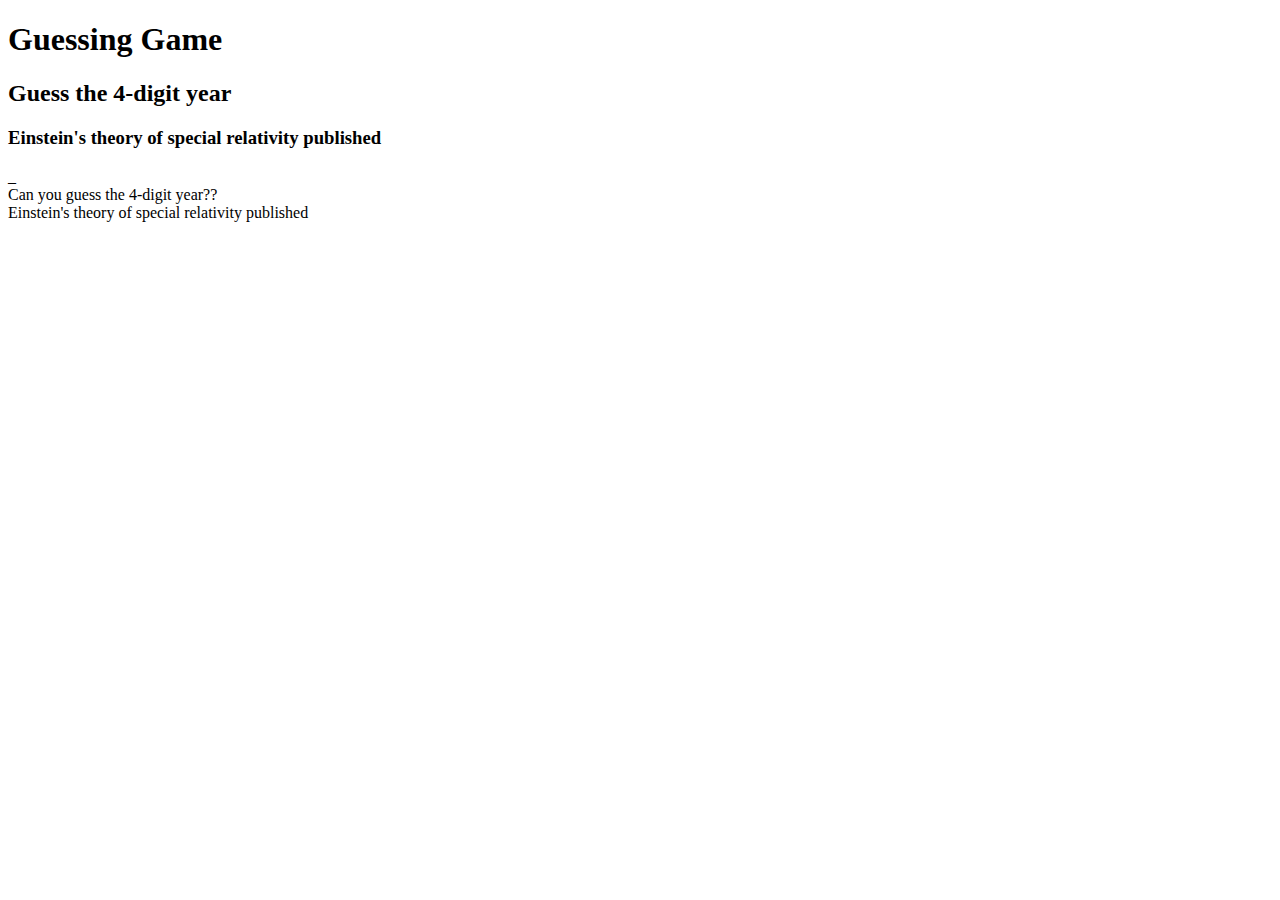
==== index.html @ 0ded9f07 "Added element to accept user input" ====
<!DOCTYPE html>
<html lang="en">
<head>
    <meta charset="UTF-8">
    <meta name="viewport" content="width=device-width, initial-scale=1.0">
    <meta http-equiv="X-UA-Compatible" content="ie=edge">
    <title>Guessing Game</title>
</head>
<body>
    <h1>Guessing Game</h1>
    <h2 id="sub-header"></h2>
    <h3 id="hint"></h3>
    <div id="char-1">_</div>
    <script>
        //Add hints and years. 
        document.getElementById("sub-header").innerHTML = `Guess the 4-digit year`
        const hints = ["Facebook was launched",
                       "Einstein's theory of special relativity published",
                       "Apple introduces the Macintosh",
                       "Airbnb is founded in San Francisco"
        ]

        const years = [2004, 
                       1904,
                       1984,
                       2008
        ]
        
        //Computer chooses a random year from above list
        const computerChoice = Math.floor(Math.random() * hints.length);
        console.log(`Computer hint ${hints[computerChoice]}`);
        console.log(`Computer year ${years[computerChoice]}`);

        //Display hint to user 
        document.getElementById(`hint`).innerHTML = hints[computerChoice];
        document.write(`Can you guess the 4-digit year??<br> ${hints[computerChoice]}`);
        document.onkeyup = function(event){
            document.getElementById(`char-1`).innerHTML = event.key;
            

        }


    </script> 
</body>
</html>
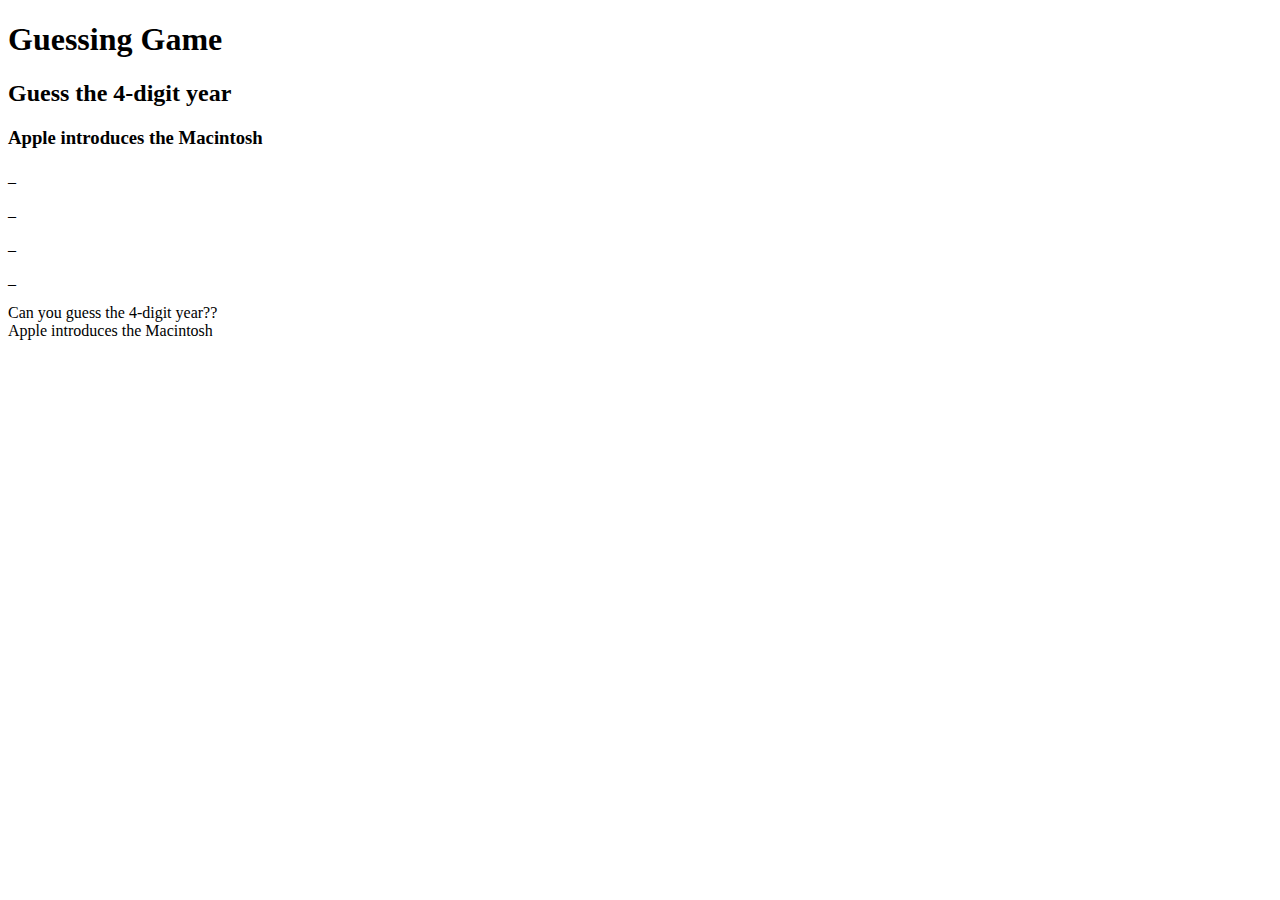
==== commit 9db7043d: "Added simple logic to guess and match" ====
--- a/index.html
+++ b/index.html
@@ -10,7 +10,14 @@
     <h1>Guessing Game</h1>
     <h2 id="sub-header"></h2>
     <h3 id="hint"></h3>
-    <div id="char-1">_</div>
+    <div class="year-container">
+        <p id="char-0">_</p>
+        <p id="char-1">_</p>
+        <p id="char-2">_</p>
+        <p id="char-3">_</p>
+    </div>
+    
+
     <script>
         //Add hints and years. 
         document.getElementById("sub-header").innerHTML = `Guess the 4-digit year`
@@ -20,10 +27,10 @@
                        "Airbnb is founded in San Francisco"
         ]
 
-        const years = [2004, 
-                       1904,
-                       1984,
-                       2008
+        const years = [`2004`, 
+                       `1904`,
+                       `1984`,
+                       `2008`
         ]
         
         //Computer chooses a random year from above list
@@ -34,10 +41,38 @@
         //Display hint to user 
         document.getElementById(`hint`).innerHTML = hints[computerChoice];
         document.write(`Can you guess the 4-digit year??<br> ${hints[computerChoice]}`);
-        document.onkeyup = function(event){
-            document.getElementById(`char-1`).innerHTML = event.key;
+        let charIndex = 0;
+        let noOfAttemptsLeft = 5;
+        let alreadyGuessed = [];
+        //Check if user has attempts left 
+        
+        for(let noOfAttemptsLeft = 5; noOfAttemptsLeft>0; noOfAttemptsLeft--){
+            console.log(`Attempts Left ${noOfAttemptsLeft}`)
+            document.onkeyup = function(event){
             
+            if(compareWithComputerYear(event.key)){
+                console.log(`Im inside cz its true`);
+                document.getElementById(`char-${charIndex}`).innerHTML = event.key;
+                charIndex++;
+                if(charIndex === 4){
+                    document.write(`Winner`);
+                }
+            }else{
+                alreadyGuessed.push(event.key);
+                console.log(alreadyGuessed);
+                document.getElementById(`char-${charIndex}`).innerHTML = `_`;
+                noOfAttemptsLeft -= 1;
+            }
+        }
 
+        }
+        
+        function compareWithComputerYear(userChar){
+            
+            if(userChar === years[computerChoice].charAt(charIndex)){
+                console.log(`I m inside. userchar is ${userChar} and como char is ${years[computerChoice].charAt(charIndex)}`);
+                return true;
+            }
         }
 
 
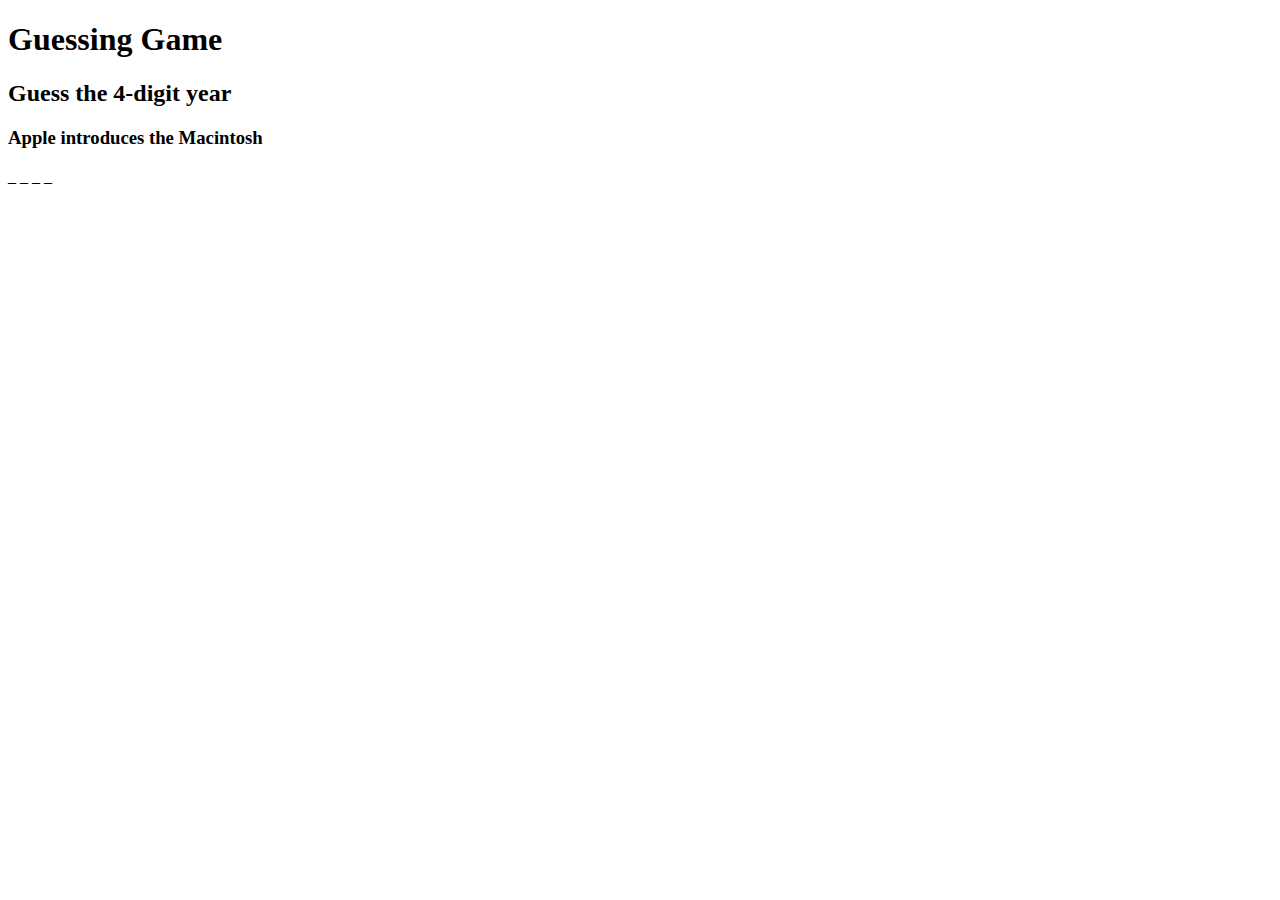
==== commit 6bd9e2bc: "Added logic to check number of attempts" ====
--- a/index.html
+++ b/index.html
@@ -5,19 +5,20 @@
     <meta name="viewport" content="width=device-width, initial-scale=1.0">
     <meta http-equiv="X-UA-Compatible" content="ie=edge">
     <title>Guessing Game</title>
+    <link rel="stylesheet" href="assets/css/style.css">
 </head>
 <body>
     <h1>Guessing Game</h1>
     <h2 id="sub-header"></h2>
     <h3 id="hint"></h3>
     <div class="year-container">
-        <p id="char-0">_</p>
-        <p id="char-1">_</p>
-        <p id="char-2">_</p>
-        <p id="char-3">_</p>
+        <p id="char-0" class="char">_</p>
+        <p id="char-1" class="char">_</p>
+        <p id="char-2" class="char">_</p>
+        <p id="char-3" class="char">_</p>
     </div>
-    
-
+    <div id="score"></div>
+    <div id="attempts"></div>
     <script>
         //Add hints and years. 
         document.getElementById("sub-header").innerHTML = `Guess the 4-digit year`
@@ -40,32 +41,44 @@
 
         //Display hint to user 
         document.getElementById(`hint`).innerHTML = hints[computerChoice];
-        document.write(`Can you guess the 4-digit year??<br> ${hints[computerChoice]}`);
+        //document.write(`Can you guess the 4-digit year??<br> ${hints[computerChoice]}`);
         let charIndex = 0;
         let noOfAttemptsLeft = 5;
         let alreadyGuessed = [];
+
         //Check if user has attempts left 
+      //  for(let noOfAttemptsLeft = 5; noOfAttemptsLeft>0; noOfAttemptsLeft--){
+        //    console.log(`Attempts Left` + noOfAttemptsLeft);
+       
         
-        for(let noOfAttemptsLeft = 5; noOfAttemptsLeft>0; noOfAttemptsLeft--){
-            console.log(`Attempts Left ${noOfAttemptsLeft}`)
             document.onkeyup = function(event){
+                if(noOfAttemptsLeft > 0){
+
             
             if(compareWithComputerYear(event.key)){
                 console.log(`Im inside cz its true`);
+                
                 document.getElementById(`char-${charIndex}`).innerHTML = event.key;
+                document.getElementById(`char-${charIndex}`).setAttribute('style', 'color: green');
                 charIndex++;
                 if(charIndex === 4){
-                    document.write(`Winner`);
+                    document.write(`You're smart! <br> Play again?` );
                 }
+                displayStats();
             }else{
                 alreadyGuessed.push(event.key);
                 console.log(alreadyGuessed);
                 document.getElementById(`char-${charIndex}`).innerHTML = `_`;
                 noOfAttemptsLeft -= 1;
+                console.log(`No of attempts left ${noOfAttemptsLeft}`)
+                displayStats()
             }
-        }
+         }else{
+             document.write(`Sorry, you're out of attempts!`);
+         }
+        }   
 
-        }
+      //  }
         
         function compareWithComputerYear(userChar){
             
@@ -75,6 +88,10 @@
             }
         }
 
+        function displayStats(){
+            
+        }
+
 
     </script> 
 </body>
--- a/assets/css/style.css
+++ b/assets/css/style.css
@@ -0,0 +1,9 @@
+
+.year-container{
+    display: inline-block;
+}
+
+.char{
+width:30px;
+display: inline;
+}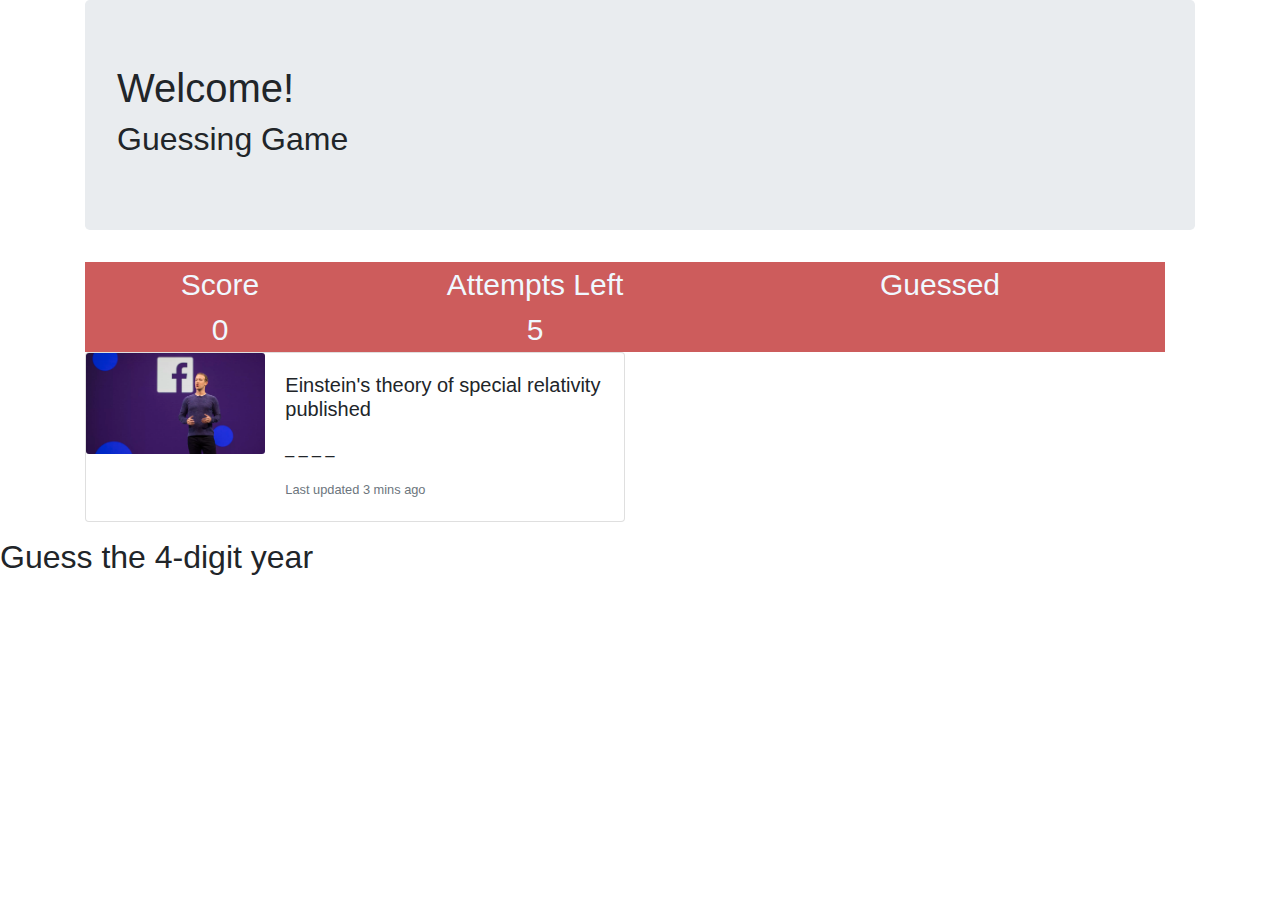
==== commit ff15c383: "Added logic to check attempts" ====
--- a/index.html
+++ b/index.html
@@ -5,21 +5,74 @@
     <meta name="viewport" content="width=device-width, initial-scale=1.0">
     <meta http-equiv="X-UA-Compatible" content="ie=edge">
     <title>Guessing Game</title>
+    <link rel="stylesheet" href="https://stackpath.bootstrapcdn.com/bootstrap/4.3.1/css/bootstrap.min.css" integrity="sha384-ggOyR0iXCbMQv3Xipma34MD+dH/1fQ784/j6cY/iJTQUOhcWr7x9JvoRxT2MZw1T" crossorigin="anonymous">
     <link rel="stylesheet" href="assets/css/style.css">
 </head>
 <body>
-    <h1>Guessing Game</h1>
+    <div class="container">
+        <div class="jumbotron">
+            <h1>Welcome!</h1>
+            <h2>Guessing Game</h2>
+        </div>
+        <div class="row container">
+            <div class="col-3 stat container">
+                <div>Score</div>
+                <div id="score"></div>
+            </div>
+            <div class="col-4 stat container">
+                <div>Attempts Left</div>
+                <div id="attempts"></div>
+            </div>
+            <div class="col-5 stat container">
+                <div>Guessed</div>
+                <div id="guessed"></div>
+            </div>
+        </div>
+        <div class="row">
+            <div class="col-12">
+                    <div class="card mb-3" style="max-width: 540px;">
+                            <div class="row no-gutters">
+                              <div class="col-md-4">
+                                <img src="assets/images/fb.webp" class="card-img" alt="...">
+                              </div>
+                              <div class="col-md-8">
+                                <div class="card-body">
+                                  <h5 class="card-title" id="hint">Card title</h5>
+                                  <p class="card-text">
+                                        <div class="year-container">
+                                                <p id="char-0" class="char">_</p>
+                                                <p id="char-1" class="char">_</p>
+                                                <p id="char-2" class="char">_</p>
+                                                <p id="char-3" class="char">_</p>
+                                            </div>
+
+                                  </p>
+                                  <p class="card-text"><small class="text-muted">Last updated 3 mins ago</small></p>
+                                </div>
+                              </div>
+                            </div>
+                          </div>
+
+            </div>
+
+        </div>
+    </div>
+
+
+
+
+
+
+
+    
     <h2 id="sub-header"></h2>
     <h3 id="hint"></h3>
-    <div class="year-container">
-        <p id="char-0" class="char">_</p>
-        <p id="char-1" class="char">_</p>
-        <p id="char-2" class="char">_</p>
-        <p id="char-3" class="char">_</p>
-    </div>
-    <div id="score"></div>
-    <div id="attempts"></div>
+  
+    
+    
+
     <script>
+
         //Add hints and years. 
         document.getElementById("sub-header").innerHTML = `Guess the 4-digit year`
         const hints = ["Facebook was launched",
@@ -33,7 +86,13 @@
                        `1984`,
                        `2008`
         ]
-        
+
+        const images = [`fb`,
+                        `es`,
+                        `ap`,
+                        `ab`
+        ]
+        let guessed = [];
         //Computer chooses a random year from above list
         const computerChoice = Math.floor(Math.random() * hints.length);
         console.log(`Computer hint ${hints[computerChoice]}`);
@@ -44,7 +103,10 @@
         //document.write(`Can you guess the 4-digit year??<br> ${hints[computerChoice]}`);
         let charIndex = 0;
         let noOfAttemptsLeft = 5;
-        let alreadyGuessed = [];
+        let score = 0;
+        
+
+        updateStats();
 
         //Check if user has attempts left 
       //  for(let noOfAttemptsLeft = 5; noOfAttemptsLeft>0; noOfAttemptsLeft--){
@@ -61,17 +123,20 @@
                 document.getElementById(`char-${charIndex}`).innerHTML = event.key;
                 document.getElementById(`char-${charIndex}`).setAttribute('style', 'color: green');
                 charIndex++;
+                score += 1;
+                updateStats();
+                
                 if(charIndex === 4){
                     document.write(`You're smart! <br> Play again?` );
                 }
-                displayStats();
+                
             }else{
-                alreadyGuessed.push(event.key);
-                console.log(alreadyGuessed);
+                //alreadyGuessed.push(event.key);
+               // console.log(alreadyGuessed);
                 document.getElementById(`char-${charIndex}`).innerHTML = `_`;
-                noOfAttemptsLeft -= 1;
+                noOfAttemptsLeft--;
                 console.log(`No of attempts left ${noOfAttemptsLeft}`)
-                displayStats()
+                updateStats();
             }
          }else{
              document.write(`Sorry, you're out of attempts!`);
@@ -88,11 +153,19 @@
             }
         }
 
-        function displayStats(){
+        function updateStats(){
+            let scoreStat = document.getElementById("score");
+            scoreStat.textContent = score;
+
+            let attemptsStats = document.getElementById("attempts");
+            attemptsStats.textContent = noOfAttemptsLeft;  
             
         }
 
 
     </script> 
+    <script src="https://code.jquery.com/jquery-3.3.1.slim.min.js" integrity="sha384-q8i/X+965DzO0rT7abK41JStQIAqVgRVzpbzo5smXKp4YfRvH+8abtTE1Pi6jizo" crossorigin="anonymous"></script>
+    <script src="https://cdnjs.cloudflare.com/ajax/libs/popper.js/1.14.7/umd/popper.min.js" integrity="sha384-UO2eT0CpHqdSJQ6hJty5KVphtPhzWj9WO1clHTMGa3JDZwrnQq4sF86dIHNDz0W1" crossorigin="anonymous"></script>
+    <script src="https://stackpath.bootstrapcdn.com/bootstrap/4.3.1/js/bootstrap.min.js" integrity="sha384-JjSmVgyd0p3pXB1rRibZUAYoIIy6OrQ6VrjIEaFf/nJGzIxFDsf4x0xIM+B07jRM" crossorigin="anonymous"></script>
 </body>
 </html>--- a/assets/css/style.css
+++ b/assets/css/style.css
@@ -6,4 +6,13 @@
 .char{
 width:30px;
 display: inline;
+}
+
+.stat{
+    background: indianred;
+    font-size: 30px;
+    text-align: center;
+    color: aliceblue;
+   
+    
 }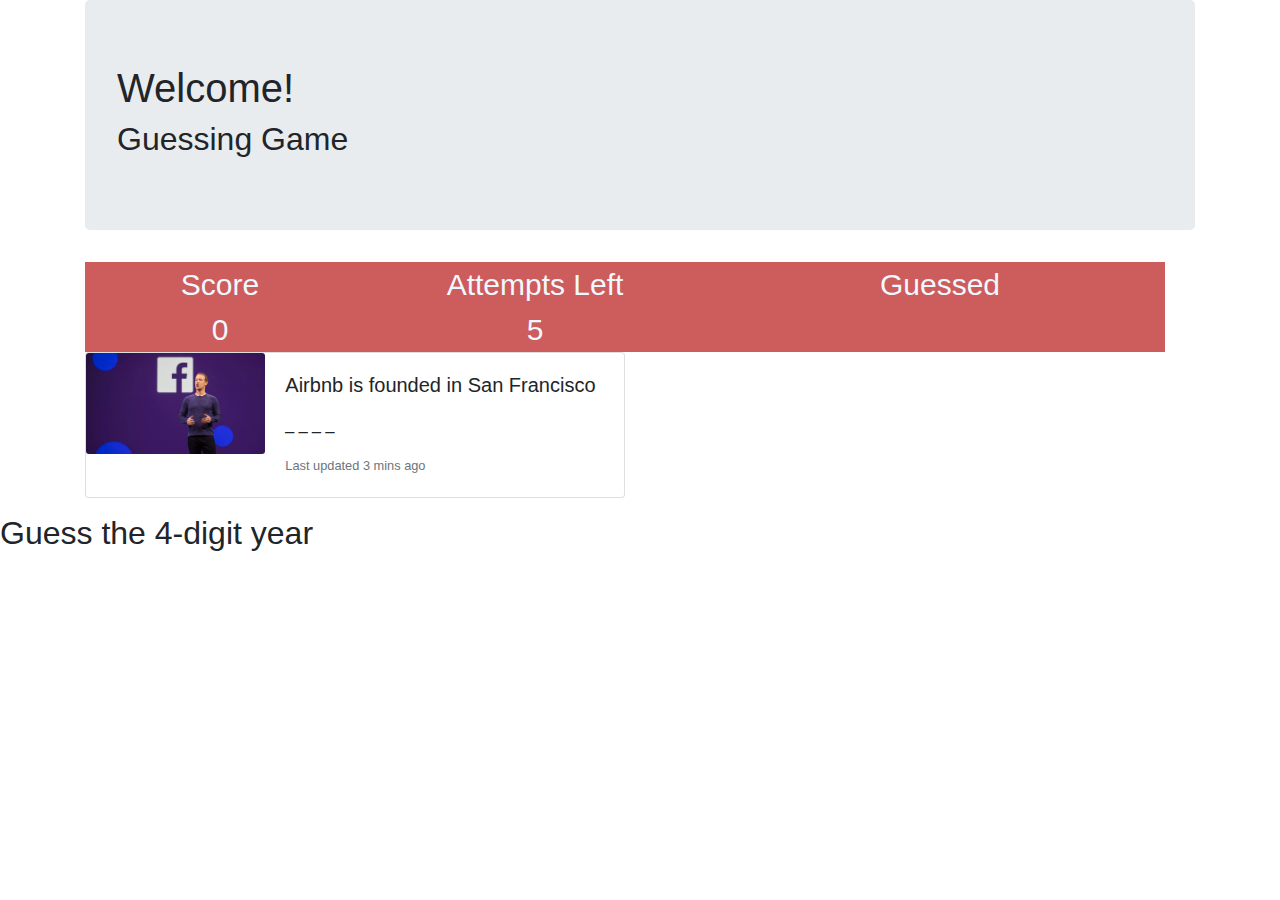
==== commit 2ce7f769: "Added already guessed elements to screen" ====
--- a/index.html
+++ b/index.html
@@ -137,6 +137,9 @@
                 noOfAttemptsLeft--;
                 console.log(`No of attempts left ${noOfAttemptsLeft}`)
                 updateStats();
+                guessed.push(event.key);
+                updateGuessed(guessed);
+                console.log(guessed);
             }
          }else{
              document.write(`Sorry, you're out of attempts!`);
@@ -162,6 +165,11 @@
             
         }
 
+        function updateGuessed(guessed){
+            let newGuessed = document.getElementById("guessed");
+            newGuessed.textContent = guessed; 
+        }
+
 
     </script> 
     <script src="https://code.jquery.com/jquery-3.3.1.slim.min.js" integrity="sha384-q8i/X+965DzO0rT7abK41JStQIAqVgRVzpbzo5smXKp4YfRvH+8abtTE1Pi6jizo" crossorigin="anonymous"></script>
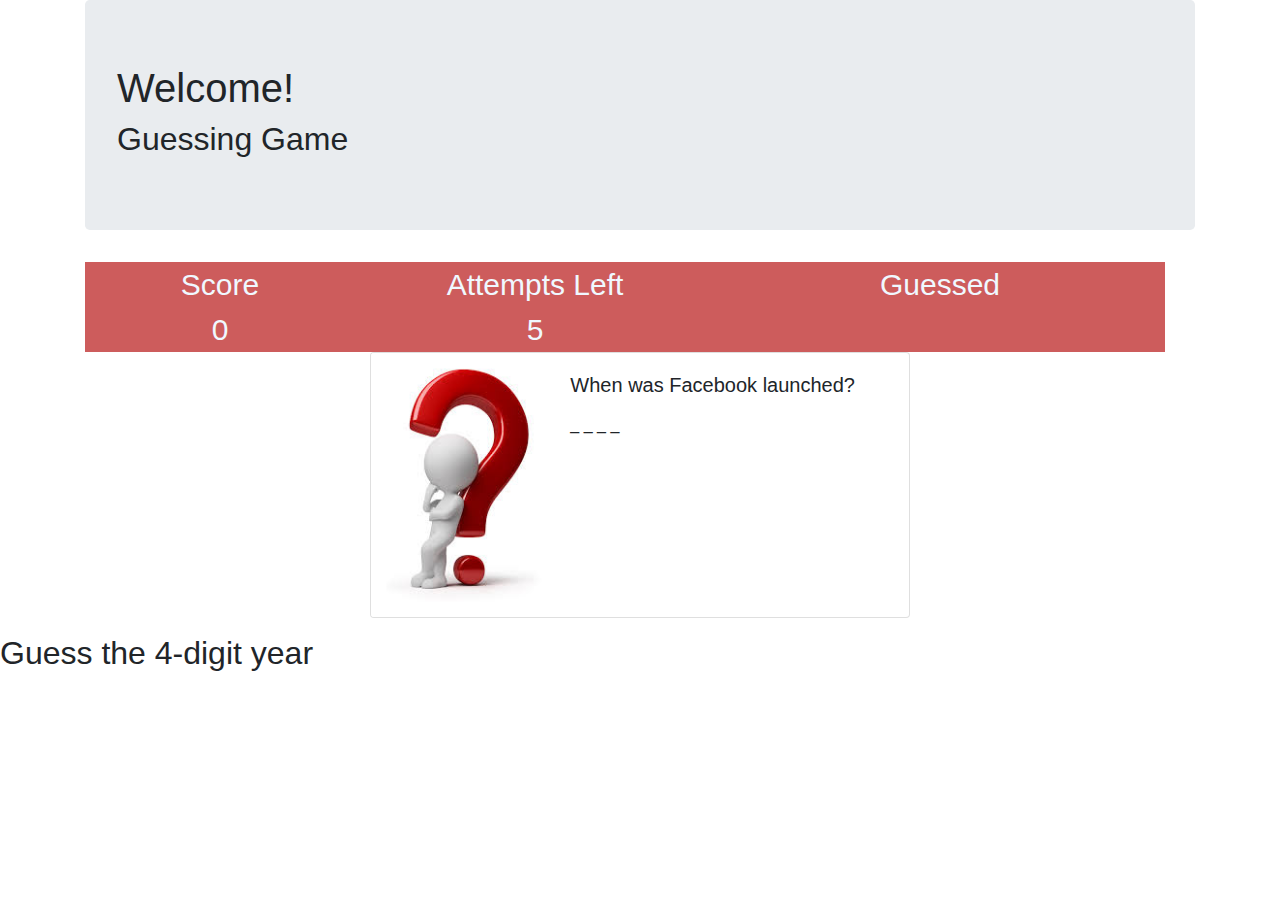
==== commit 99c4a84c: "Added logic for win" ====
--- a/index.html
+++ b/index.html
@@ -30,10 +30,10 @@
         </div>
         <div class="row">
             <div class="col-12">
-                    <div class="card mb-3" style="max-width: 540px;">
+                    <div class="card mb-3 question" style="max-width: 540px;">
                             <div class="row no-gutters">
                               <div class="col-md-4">
-                                <img src="assets/images/fb.webp" class="card-img" alt="...">
+                                <img src="assets/images/question.jfif" class="card-img" alt="..." id="main-image">
                               </div>
                               <div class="col-md-8">
                                 <div class="card-body">
@@ -47,7 +47,7 @@
                                             </div>
 
                                   </p>
-                                  <p class="card-text"><small class="text-muted">Last updated 3 mins ago</small></p>
+                                  <p class="card-text"><small class="text-muted"></small></p>
                                 </div>
                               </div>
                             </div>
@@ -75,10 +75,10 @@
 
         //Add hints and years. 
         document.getElementById("sub-header").innerHTML = `Guess the 4-digit year`
-        const hints = ["Facebook was launched",
-                       "Einstein's theory of special relativity published",
-                       "Apple introduces the Macintosh",
-                       "Airbnb is founded in San Francisco"
+        const hints = ["When was Facebook launched?",
+                       "When was Einstein's theory of special relativity published?",
+                       "When did Apple introduces the Macintosh?",
+                       "When was Airbnb founded in San Francisco?"
         ]
 
         const years = [`2004`, 
@@ -100,18 +100,12 @@
 
         //Display hint to user 
         document.getElementById(`hint`).innerHTML = hints[computerChoice];
-        //document.write(`Can you guess the 4-digit year??<br> ${hints[computerChoice]}`);
         let charIndex = 0;
         let noOfAttemptsLeft = 5;
         let score = 0;
         
 
-        updateStats();
-
-        //Check if user has attempts left 
-      //  for(let noOfAttemptsLeft = 5; noOfAttemptsLeft>0; noOfAttemptsLeft--){
-        //    console.log(`Attempts Left` + noOfAttemptsLeft);
-       
+        updateStats();     
         
             document.onkeyup = function(event){
                 if(noOfAttemptsLeft > 0){
@@ -127,12 +121,12 @@
                 updateStats();
                 
                 if(charIndex === 4){
-                    document.write(`You're smart! <br> Play again?` );
+
+                    //document.write(`You're smart! <br> Play again?` );
+                    
                 }
                 
             }else{
-                //alreadyGuessed.push(event.key);
-               // console.log(alreadyGuessed);
                 document.getElementById(`char-${charIndex}`).innerHTML = `_`;
                 noOfAttemptsLeft--;
                 console.log(`No of attempts left ${noOfAttemptsLeft}`)
@@ -145,8 +139,6 @@
              document.write(`Sorry, you're out of attempts!`);
          }
         }   
-
-      //  }
         
         function compareWithComputerYear(userChar){
             
@@ -159,6 +151,13 @@
         function updateStats(){
             let scoreStat = document.getElementById("score");
             scoreStat.textContent = score;
+            if(score === 4){
+                //document.getElementById("main-image").style.visibility = "hidden";
+                let img = document.getElementById("main-image");
+                img.setAttribute('src', 'assets/images/win.jpg');
+                document.getElementById("hint").textContent = `You win, your score is ${score}`; 
+
+            }
 
             let attemptsStats = document.getElementById("attempts");
             attemptsStats.textContent = noOfAttemptsLeft;  
--- a/assets/css/style.css
+++ b/assets/css/style.css
@@ -12,7 +12,8 @@
     background: indianred;
     font-size: 30px;
     text-align: center;
-    color: aliceblue;
-   
-    
+    color: aliceblue; 
+}
+.question{
+    margin: auto;
 }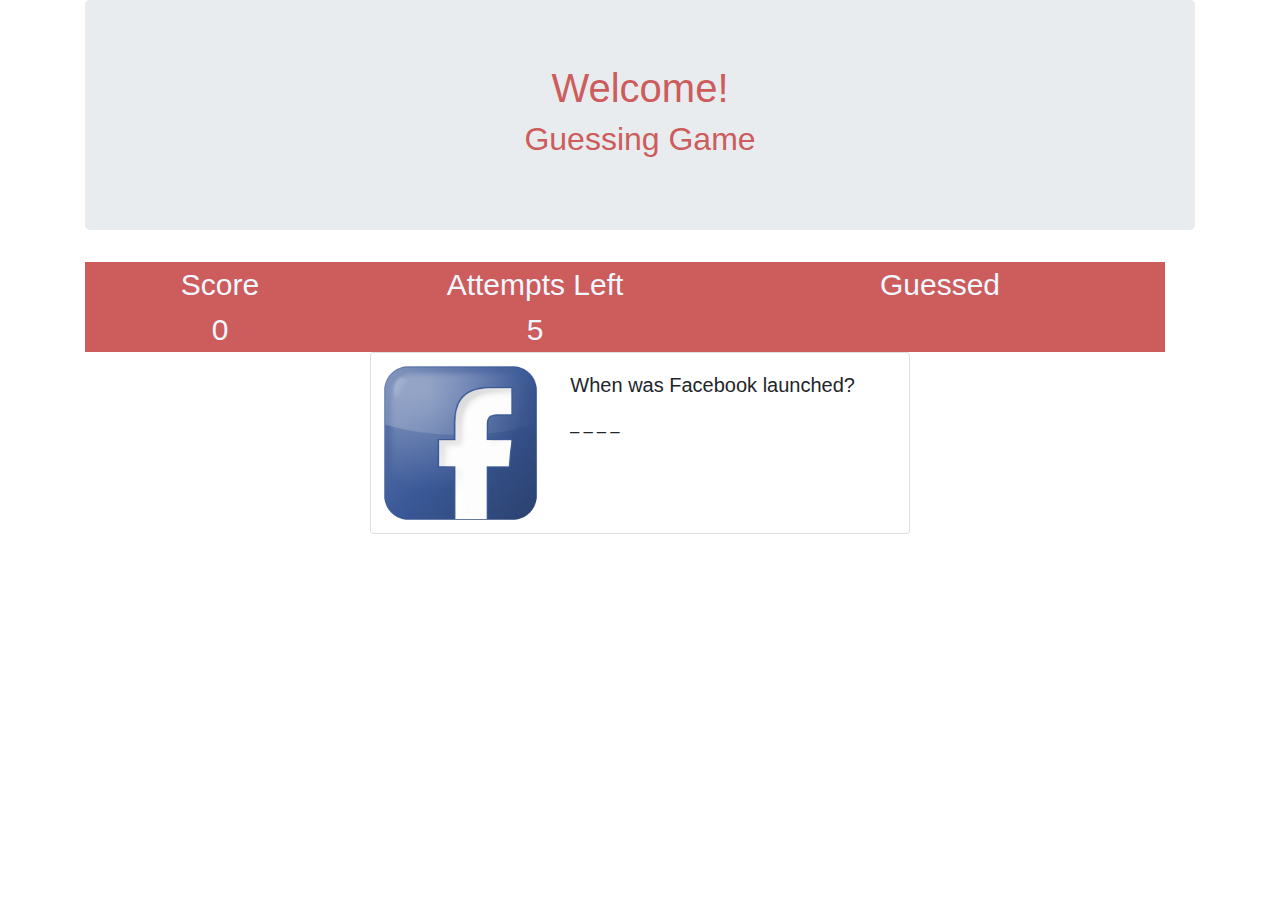
==== commit 8cdb75b3: "Added images related to questions" ====
--- a/index.html
+++ b/index.html
@@ -10,7 +10,7 @@
 </head>
 <body>
     <div class="container">
-        <div class="jumbotron">
+        <div class="jumbotron heading">
             <h1>Welcome!</h1>
             <h2>Guessing Game</h2>
         </div>
@@ -74,10 +74,10 @@
     <script>
 
         //Add hints and years. 
-        document.getElementById("sub-header").innerHTML = `Guess the 4-digit year`
+        document.getElementById("sub-header").innerHTML = ``
         const hints = ["When was Facebook launched?",
                        "When was Einstein's theory of special relativity published?",
-                       "When did Apple introduces the Macintosh?",
+                       "When did Apple introduce the Macintosh?",
                        "When was Airbnb founded in San Francisco?"
         ]
 
@@ -100,6 +100,7 @@
 
         //Display hint to user 
         document.getElementById(`hint`).innerHTML = hints[computerChoice];
+        document.getElementById("main-image").setAttribute('src', `assets/images/${images[computerChoice]}.jpg`);
         let charIndex = 0;
         let noOfAttemptsLeft = 5;
         let score = 0;
--- a/assets/css/style.css
+++ b/assets/css/style.css
@@ -16,4 +16,8 @@
 }
 .question{
     margin: auto;
+}
+.heading{
+    color: indianred;
+    text-align: center;
 }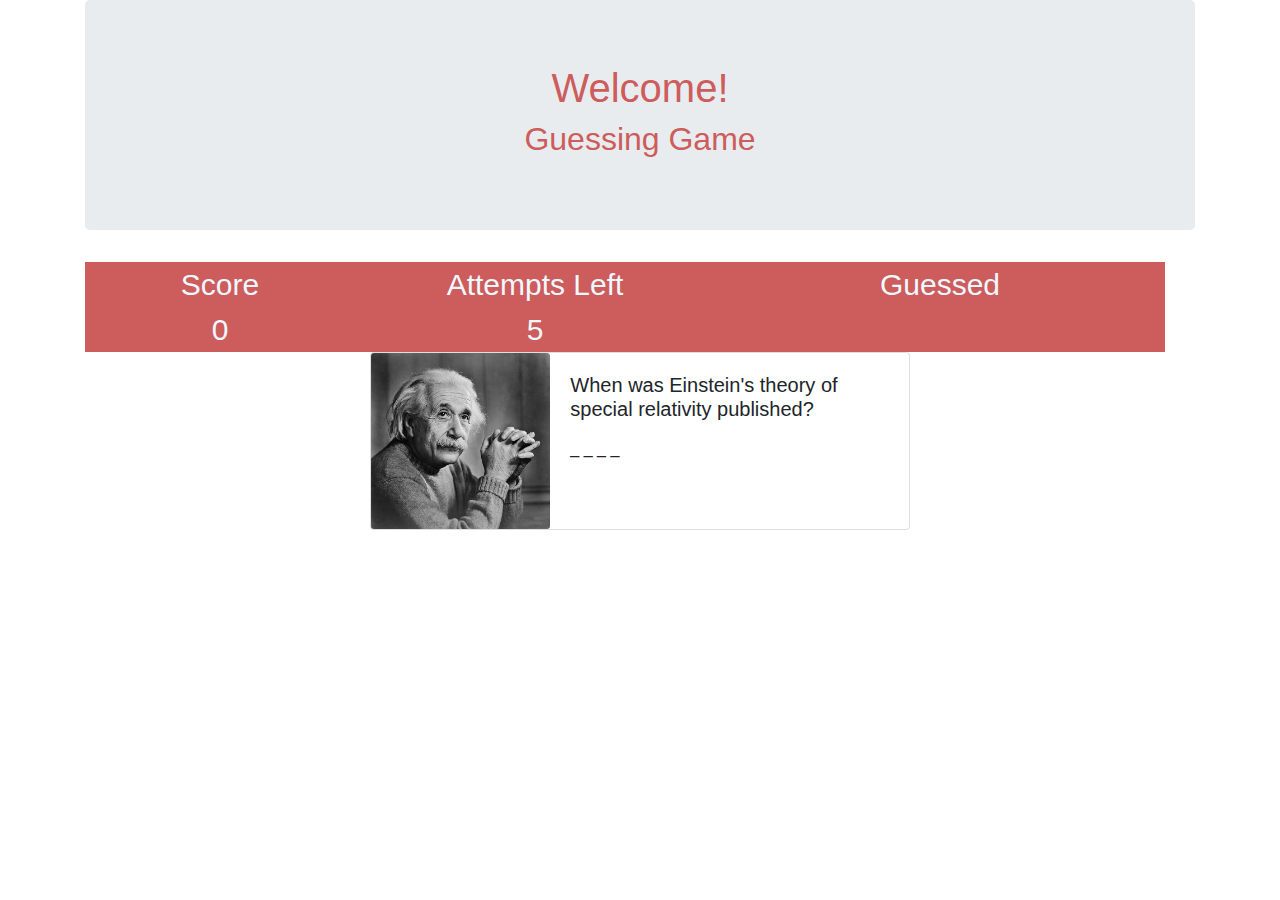
==== commit d2e4de01: "Added image for after losing the game" ====
--- a/index.html
+++ b/index.html
@@ -129,7 +129,7 @@
                 
             }else{
                 document.getElementById(`char-${charIndex}`).innerHTML = `_`;
-                noOfAttemptsLeft--;
+                --noOfAttemptsLeft;
                 console.log(`No of attempts left ${noOfAttemptsLeft}`)
                 updateStats();
                 guessed.push(event.key);
@@ -137,7 +137,10 @@
                 console.log(guessed);
             }
          }else{
-             document.write(`Sorry, you're out of attempts!`);
+            let img = document.getElementById("main-image");
+                img.setAttribute('src', 'assets/images/blnt.jfif');
+                document.getElementById("hint").textContent = `Sorry you're out of attempts, your score is ${score}`; 
+             //document.write(`Sorry, you're out of attempts!`);
          }
         }   
         
